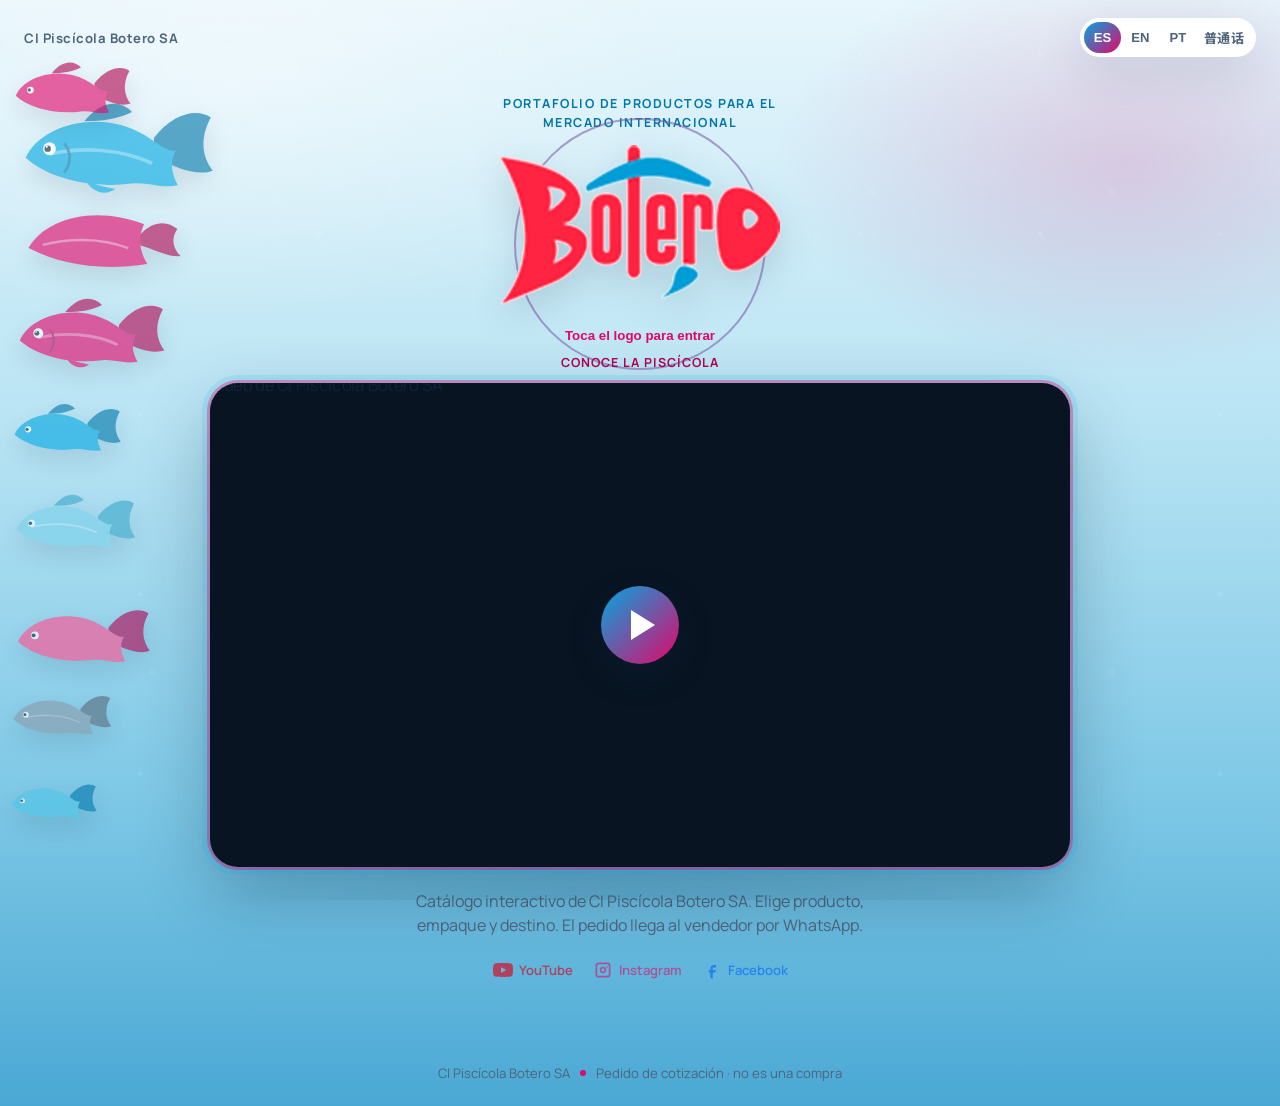
==== index.html @ 2728971e "Remove the shipping guide and yellow label from the fresh red bag photo. Co-authored-by: Cursor <cur" ====
<!DOCTYPE html>
<html lang="es">
  <head>
    <meta charset="UTF-8" />
    <meta name="viewport" content="width=device-width, initial-scale=1" />
    <title>CI Piscícola Botero SA — Catálogo</title>
    <meta name="description" content="Portafolio de productos para el mercado internacional: tilapia entera, filete y piel de tilapia." />
    <meta property="og:title" content="CI Piscícola Botero SA — Catálogo" />
    <meta property="og:description" content="Tilapia entera, filete y piel de tilapia. Arme su pedido y envíelo por WhatsApp." />
    <meta property="og:type" content="website" />
    <meta property="og:url" content="https://juanmamejiaguzman-lgtm.github.io/catalogo-ventas/" />
    <meta property="og:image" content="https://juanmamejiaguzman-lgtm.github.io/catalogo-ventas/assets/logo.png" />
    <meta name="twitter:card" content="summary" />
    <link rel="icon" href="assets/logo.png" type="image/png" />
    <link rel="preconnect" href="https://fonts.googleapis.com" />
    <link rel="preconnect" href="https://fonts.gstatic.com" crossorigin />
    <link
      href="https://fonts.googleapis.com/css2?family=Fraunces:opsz,wght@9..144,500;9..144,700&family=Manrope:wght@400;500;600;700&family=Noto+Sans+SC:wght@400;500;700&display=swap"
      rel="stylesheet"
    />
    <link rel="stylesheet" href="css/styles.css?v=oct27" />
  </head>
  <body>
    <div class="sea" aria-hidden="true">
      <div class="sea-glow"></div>
      <div class="sea-caustics"></div>
      <div class="swimmer swim-1">
        <svg viewBox="0 0 240 140">
          <g class="fish-wobble">
            <path class="fin-dorsal" d="M92 34c18-22 38-24 52-10-16 8-32 10-52 10Z" fill="#0077a8"/>
            <path class="fin-tail" d="M168 52c22-28 48-32 62-22-12 22-10 42 2 58-16 6-40-2-64-16Z" fill="#0077a8"/>
            <path class="fin-pelvic" d="M92 96c8 16 22 20 34 12-10-2-24-4-34-12Z" fill="#00a7e1"/>
            <path d="M28 74c16-36 78-52 124-28 16 8 28 22 40 20-8 14-4 26 2 38-18 4-32-4-50-2-44 6-92-6-116-28Z" fill="#00a7e1"/>
            <path d="M54 70c36-8 78-6 112 10" stroke="#fff" stroke-width="4" opacity=".35" fill="none"/>
            <path d="M70 58c8 10 8 22 0 32" stroke="#0077a8" stroke-width="3" fill="none"/>
            <circle cx="54" cy="64" r="7" fill="#fff"/>
            <circle cx="52" cy="64" r="3.5" fill="#10233a"/>
            <circle cx="51" cy="62" r="1.2" fill="#fff"/>
          </g>
        </svg>
      </div>
      <div class="swimmer swim-2">
        <svg viewBox="0 0 240 140">
          <g class="fish-wobble delay">
            <path class="fin-dorsal" d="M92 34c18-22 38-24 52-10-16 8-32 10-52 10Z" fill="#b10552"/>
            <path class="fin-tail" d="M168 52c22-28 48-32 62-22-12 22-10 42 2 58-16 6-40-2-64-16Z" fill="#b10552"/>
            <path class="fin-pelvic" d="M92 96c8 16 22 20 34 12-10-2-24-4-34-12Z" fill="#e3066a"/>
            <path d="M28 74c16-36 78-52 124-28 16 8 28 22 40 20-8 14-4 26 2 38-18 4-32-4-50-2-44 6-92-6-116-28Z" fill="#e3066a"/>
            <path d="M54 70c36-8 78-6 112 10" stroke="#fff" stroke-width="4" opacity=".35" fill="none"/>
            <path d="M70 58c8 10 8 22 0 32" stroke="#b10552" stroke-width="3" fill="none"/>
            <circle cx="54" cy="64" r="7" fill="#fff"/>
            <circle cx="52" cy="64" r="3.5" fill="#10233a"/>
            <circle cx="51" cy="62" r="1.2" fill="#fff"/>
          </g>
        </svg>
      </div>
      <div class="swimmer swim-3">
        <svg viewBox="0 0 240 140">
          <g class="fish-wobble">
            <path class="fin-dorsal" d="M92 34c18-22 38-24 52-10-16 8-32 10-52 10Z" fill="#3aa8c9"/>
            <path class="fin-tail" d="M168 52c22-28 48-32 62-22-12 22-10 42 2 58-16 6-40-2-64-16Z" fill="#3aa8c9"/>
            <path d="M28 74c16-36 78-52 124-28 16 8 28 22 40 20-8 14-4 26 2 38-18 4-32-4-50-2-44 6-92-6-116-28Z" fill="#7ad0ea"/>
            <path d="M54 70c36-8 78-6 112 10" stroke="#fff" stroke-width="3" opacity=".4" fill="none"/>
            <circle cx="54" cy="64" r="6" fill="#fff"/>
            <circle cx="52" cy="64" r="3" fill="#10233a"/>
          </g>
        </svg>
      </div>
      <div class="swimmer swim-4">
        <svg viewBox="0 0 240 140">
          <g class="fish-wobble delay">
            <path class="fin-tail" d="M168 52c22-28 48-32 62-22-12 22-10 42 2 58-16 6-40-2-64-16Z" fill="#5b6b7a"/>
            <path d="M28 74c16-36 78-52 124-28 16 8 28 22 40 20-8 14-4 26 2 38-18 4-32-4-50-2-44 6-92-6-116-28Z" fill="#8a9aa8"/>
            <path d="M54 70c36-8 78-6 112 10" stroke="#fff" stroke-width="3" opacity=".3" fill="none"/>
            <circle cx="54" cy="64" r="6" fill="#fff"/>
            <circle cx="52" cy="64" r="3" fill="#10233a"/>
          </g>
        </svg>
      </div>
      <div class="swimmer swim-5">
        <svg viewBox="0 0 240 140">
          <g class="fish-wobble">
            <path class="fin-tail" d="M176 70c18-20 36-18 48-8-8 12-6 24 4 34-14 2-32-8-52-14Z" fill="#b10552"/>
            <path d="M36 86c22-38 84-54 146-30-8 16-6 34 4 50-52 8-104 4-150-20Z" fill="#e3066a"/>
            <path d="M54 82c30-8 72-10 108 4" stroke="#fff" stroke-width="3" opacity=".4" fill="none"/>
          </g>
        </svg>
      </div>
      <div class="swimmer swim-6">
        <svg viewBox="0 0 240 140">
          <g class="fish-wobble delay">
            <path class="fin-dorsal" d="M92 34c18-22 38-24 52-10-16 8-32 10-52 10Z" fill="#0077a8"/>
            <path class="fin-tail" d="M168 52c22-28 48-32 62-22-12 22-10 42 2 58-16 6-40-2-64-16Z" fill="#0077a8"/>
            <path d="M28 74c16-36 78-52 124-28 16 8 28 22 40 20-8 14-4 26 2 38-18 4-32-4-50-2-44 6-92-6-116-28Z" fill="#00a7e1"/>
            <circle cx="54" cy="64" r="6" fill="#fff"/>
            <circle cx="52" cy="64" r="3" fill="#10233a"/>
          </g>
        </svg>
      </div>
      <div class="swimmer swim-7">
        <svg viewBox="0 0 240 140">
          <g class="fish-wobble">
            <path class="fin-tail" d="M168 52c22-28 48-32 62-22-12 22-10 42 2 58-16 6-40-2-64-16Z" fill="#b10552"/>
            <path d="M28 74c16-36 78-52 124-28 16 8 28 22 40 20-8 14-4 26 2 38-18 4-32-4-50-2-44 6-92-6-116-28Z" fill="#ff4d8d"/>
            <circle cx="54" cy="64" r="6" fill="#fff"/>
            <circle cx="52" cy="64" r="3" fill="#10233a"/>
          </g>
        </svg>
      </div>
      <div class="swimmer swim-8">
        <svg viewBox="0 0 240 140">
          <g class="fish-wobble delay">
            <path class="fin-tail" d="M168 52c22-28 48-32 62-22-12 22-10 42 2 58-16 6-40-2-64-16Z" fill="#0077a8"/>
            <path d="M28 74c16-36 78-52 124-28 16 8 28 22 40 20-8 14-4 26 2 38-18 4-32-4-50-2-44 6-92-6-116-28Z" fill="#4ec3e6"/>
            <circle cx="54" cy="64" r="6" fill="#fff"/>
            <circle cx="52" cy="64" r="3" fill="#10233a"/>
          </g>
        </svg>
      </div>
      <div class="swimmer swim-9">
        <svg viewBox="0 0 240 140">
          <g class="fish-wobble">
            <path class="fin-dorsal" d="M92 34c18-22 38-24 52-10-16 8-32 10-52 10Z" fill="#b10552"/>
            <path class="fin-tail" d="M168 52c22-28 48-32 62-22-12 22-10 42 2 58-16 6-40-2-64-16Z" fill="#b10552"/>
            <path d="M28 74c16-36 78-52 124-28 16 8 28 22 40 20-8 14-4 26 2 38-18 4-32-4-50-2-44 6-92-6-116-28Z" fill="#e3066a"/>
            <circle cx="54" cy="64" r="6" fill="#fff"/>
            <circle cx="52" cy="64" r="3" fill="#10233a"/>
          </g>
        </svg>
      </div>
      <span class="bubble b1"></span><span class="bubble b2"></span><span class="bubble b3"></span>
      <span class="bubble b4"></span><span class="bubble b5"></span><span class="bubble b6"></span>
      <span class="bubble b7"></span><span class="bubble b8"></span><span class="bubble b9"></span>
      <span class="bubble b10"></span><span class="bubble b11"></span><span class="bubble b12"></span>
      <span class="bubble b13"></span><span class="bubble b14"></span><span class="bubble b15"></span>
      <span class="bubble b16"></span><span class="bubble b17"></span><span class="bubble b18"></span>
      <span class="bubble b19"></span><span class="bubble b20"></span>
    </div>

    <header class="topbar">
      <button class="brand brand--mini" id="homeBtn" type="button" hidden>
        <img src="assets/logo.png" alt="Botero" />
      </button>
      <p class="company" id="companyLabel">CI Piscícola Botero SA</p>
      <div class="controls">
        <div class="lang" role="group" aria-label="Idioma">
          <button type="button" data-lang="es" class="is-active">ES</button>
          <button type="button" data-lang="en">EN</button>
          <button type="button" data-lang="pt">PT</button>
          <button type="button" data-lang="zh" title="Mandarín" lang="zh-CN">普通话</button>
        </div>
      </div>
    </header>

    <main>
      <section class="stage is-active" id="stage-welcome" data-stage="welcome">
        <p class="eyebrow" data-i18n="welcomeEyebrow"></p>
        <h1 class="sr-only">CI Piscícola Botero SA</h1>
        <button class="logo-wrap" id="enterBtn" type="button">
          <span class="ripple"></span>
          <span class="ripple delay"></span>
          <img class="logo" src="assets/logo.png" alt="Botero" />
          <span class="logo-hint" data-i18n="enterHint"></span>
        </button>
        <figure class="video-stage">
          <figcaption class="video-kicker" data-i18n="videoTitle"></figcaption>
          <a
            class="video-frame"
            id="videoFrame"
            href="https://www.youtube.com/watch?v=MnM2skg9Bl4"
            target="_blank"
            rel="noopener noreferrer"
          >
            <img
              src="https://img.youtube.com/vi/MnM2skg9Bl4/hqdefault.jpg"
              alt="Video de CI Piscícola Botero SA"
            />
            <span class="play-btn" aria-hidden="true"></span>
          </a>
        </figure>
        <p class="lede" data-i18n="welcomeLede"></p>
        <nav class="socials" id="socialsWelcome" data-i18n-aria="socialLabel">
          <a class="social" data-network="youtube" href="https://www.youtube.com/watch?v=MnM2skg9Bl4" target="_blank" rel="noopener noreferrer">
            <svg viewBox="0 0 24 24" aria-hidden="true"><path fill="currentColor" d="M23.5 6.2a3 3 0 0 0-2.1-2.1C19.5 3.6 12 3.6 12 3.6s-7.5 0-9.4.5A3 3 0 0 0 .5 6.2 31 31 0 0 0 0 12a31 31 0 0 0 .5 5.8 3 3 0 0 0 2.1 2.1c1.9.5 9.4.5 9.4.5s7.5 0 9.4-.5a3 3 0 0 0 2.1-2.1A31 31 0 0 0 24 12a31 31 0 0 0-.5-5.8zM9.6 15.6V8.4L16 12l-6.4 3.6z"/></svg>
            <span>YouTube</span>
          </a>
          <a class="social" data-network="instagram" href="https://www.instagram.com/piscicolabotero/" target="_blank" rel="noopener noreferrer">
            <svg viewBox="0 0 24 24" aria-hidden="true"><path fill="currentColor" d="M7 3h10a4 4 0 0 1 4 4v10a4 4 0 0 1-4 4H7a4 4 0 0 1-4-4V7a4 4 0 0 1 4-4zm10 2H7a2 2 0 0 0-2 2v10a2 2 0 0 0 2 2h10a2 2 0 0 0 2-2V7a2 2 0 0 0-2-2zm-5 3.2A3.8 3.8 0 1 1 8.2 12 3.8 3.8 0 0 1 12 8.2zm0 1.8A2 2 0 1 0 14 12a2 2 0 0 0-2-2zm4.7-2.6a.9.9 0 1 1-.9.9.9.9 0 0 1 .9-.9z"/></svg>
            <span>Instagram</span>
          </a>
          <a class="social" data-network="facebook" href="https://www.facebook.com/piscicolabotero/" target="_blank" rel="noopener noreferrer">
            <svg viewBox="0 0 24 24" aria-hidden="true"><path fill="currentColor" d="M14 9h3V6h-3c-2.2 0-4 1.8-4 4v2H8v3h2v7h3v-7h3l1-3h-4V10c0-.6.4-1 1-1z"/></svg>
            <span>Facebook</span>
          </a>
        </nav>
      </section>

      <section class="stage" id="stage-products" data-stage="products">
        <h2 data-i18n="productsTitle"></h2>
        <p class="lede" data-i18n="productsLede"></p>
        <nav class="socials socials--compact" id="socialsProducts" data-i18n-aria="socialLabel">
          <a class="social" data-network="youtube" href="https://www.youtube.com/watch?v=MnM2skg9Bl4" target="_blank" rel="noopener noreferrer">
            <svg viewBox="0 0 24 24" aria-hidden="true"><path fill="currentColor" d="M23.5 6.2a3 3 0 0 0-2.1-2.1C19.5 3.6 12 3.6 12 3.6s-7.5 0-9.4.5A3 3 0 0 0 .5 6.2 31 31 0 0 0 0 12a31 31 0 0 0 .5 5.8 3 3 0 0 0 2.1 2.1c1.9.5 9.4.5 9.4.5s7.5 0 9.4-.5a3 3 0 0 0 2.1-2.1A31 31 0 0 0 24 12a31 31 0 0 0-.5-5.8zM9.6 15.6V8.4L16 12l-6.4 3.6z"/></svg>
            <span>YouTube</span>
          </a>
          <a class="social" data-network="instagram" href="https://www.instagram.com/piscicolabotero/" target="_blank" rel="noopener noreferrer">
            <svg viewBox="0 0 24 24" aria-hidden="true"><path fill="currentColor" d="M7 3h10a4 4 0 0 1 4 4v10a4 4 0 0 1-4 4H7a4 4 0 0 1-4-4V7a4 4 0 0 1 4-4zm10 2H7a2 2 0 0 0-2 2v10a2 2 0 0 0 2 2h10a2 2 0 0 0 2-2V7a2 2 0 0 0-2-2zm-5 3.2A3.8 3.8 0 1 1 8.2 12 3.8 3.8 0 0 1 12 8.2zm0 1.8A2 2 0 1 0 14 12a2 2 0 0 0-2-2zm4.7-2.6a.9.9 0 1 1-.9.9.9.9 0 0 1 .9-.9z"/></svg>
            <span>Instagram</span>
          </a>
          <a class="social" data-network="facebook" href="https://www.facebook.com/piscicolabotero/" target="_blank" rel="noopener noreferrer">
            <svg viewBox="0 0 24 24" aria-hidden="true"><path fill="currentColor" d="M14 9h3V6h-3c-2.2 0-4 1.8-4 4v2H8v3h2v7h3v-7h3l1-3h-4V10c0-.6.4-1 1-1z"/></svg>
            <span>Facebook</span>
          </a>
        </nav>
        <div class="cards" id="productCards"></div>
      </section>

      <section class="stage" id="stage-color" data-stage="color">
        <button class="back" id="backToProductsFromColor" type="button" data-i18n="back"></button>
        <h2 data-i18n="colorTitle"></h2>
        <p class="lede" id="colorContext"></p>
        <p class="lede" data-i18n="colorLede"></p>
        <div class="cards cards-2" id="colorCards"></div>
      </section>

      <section class="stage" id="stage-fillet" data-stage="fillet">
        <button class="back" id="backToProductsFromFillet" type="button" data-i18n="back"></button>
        <h2 data-i18n="filletTitle"></h2>
        <p class="lede" id="filletContext"></p>
        <p class="lede" data-i18n="filletLede"></p>
        <div class="cards cards-2" id="filletCards"></div>
      </section>

      <section class="stage" id="stage-config" data-stage="config">
        <button class="back" id="backToProducts" type="button" data-i18n="back"></button>
        <div class="config-hero">
          <div class="preview-stack">
            <figure class="photo-frame" id="productFrame">
              <figcaption data-i18n="productPreview"></figcaption>
              <div class="frame-body" id="configArt"></div>
            </figure>
          </div>
          <div>
            <h2 id="configTitle"></h2>
            <p class="sci" id="configSci"></p>
            <p class="lede" id="configLede"></p>
            <p class="note" id="shipHint" hidden></p>
          </div>
        </div>
        <div class="config-body" id="configBody">
        <form class="config" id="orderForm">
          <fieldset id="processField" hidden>
            <legend data-i18n="process"></legend>
            <div class="chips" id="processChips"></div>
          </fieldset>
          <fieldset id="sizeField" hidden>
            <legend data-i18n="size"></legend>
            <div class="lang" id="filletUnitSwitch" hidden>
              <button type="button" data-fillet-unit="oz" class="is-active">oz</button>
              <button type="button" data-fillet-unit="g">g</button>
            </div>
            <div class="chips" id="sizeChips"></div>
          </fieldset>
          <fieldset id="freezeField" hidden>
            <legend data-i18n="freeze"></legend>
            <div class="chips" id="freezeChips"></div>
          </fieldset>
          <fieldset id="packPrimaryField" hidden>
            <legend data-i18n="packPrimaryTitle"></legend>
            <div class="chips" id="packPrimaryChips"></div>
          </fieldset>
          <fieldset id="packSecondaryField" hidden>
            <legend data-i18n="packSecondaryTitle"></legend>
            <div class="chips" id="packSecondaryChips"></div>
          </fieldset>
          <fieldset id="packExtraField" hidden>
            <legend data-i18n="packExtraTitle"></legend>
            <div class="chips" id="packExtraChips"></div>
          </fieldset>
          <fieldset id="packFixedField" hidden>
            <legend data-i18n="packaging"></legend>
            <div class="chips" id="packFixedChips"></div>
          </fieldset>
          <fieldset id="termoSizeField" hidden>
            <legend data-i18n="termoSize"></legend>
            <div class="chips" id="termoSizeChips"></div>
          </fieldset>
          <fieldset class="grid-2">
            <label>
              <span data-i18n="quantity"></span>
              <input type="number" id="qty" min="1" step="0.01" value="100" required />
            </label>
            <label>
              <span data-i18n="unit"></span>
              <select id="unit"></select>
            </label>
          </fieldset>
          <fieldset class="grid-2">
            <label>
              <span data-i18n="clientName"></span>
              <input type="text" id="clientName" autocomplete="name" required />
            </label>
            <label>
              <span data-i18n="clientCompany"></span>
              <input type="text" id="clientCompany" autocomplete="organization" required />
            </label>
          </fieldset>
          <fieldset class="grid-2">
            <label>
              <span data-i18n="city"></span>
              <input type="text" id="city" autocomplete="address-level2" required />
            </label>
            <label>
              <span data-i18n="country"></span>
              <input type="text" id="country" autocomplete="country-name" required />
            </label>
          </fieldset>
          <div class="dest-suggest" id="destSuggest"></div>
          <fieldset>
            <label>
              <span data-i18n="clientEmail"></span>
              <input type="email" id="clientEmail" autocomplete="email" required />
            </label>
          </fieldset>
          <fieldset>
            <legend data-i18n="incoterm"></legend>
            <div class="chips" id="incotermChips"></div>
          </fieldset>
          <button class="cta" type="submit" data-i18n="reviewOrder"></button>
        </form>
            <figure class="photo-frame pack-frame--sticky" id="packFrame">
              <figcaption data-i18n="packPreview"></figcaption>
              <div class="frame-body" id="packArt"></div>
            </figure>
        </div>
      </section>

      <section class="stage" id="stage-summary" data-stage="summary">
        <button class="back" id="backToConfig" type="button" data-i18n="back"></button>
        <h2 data-i18n="summaryTitle"></h2>
        <p class="lede" data-i18n="summaryLede"></p>
        <article class="ticket" id="ticket"></article>
        <a class="cta cta--wa" id="waBtn" href="#" target="_blank" rel="noopener">
          <span data-i18n="sendWhatsapp"></span>
        </a>
        <p class="fineprint" data-i18n="disclaimer"></p>
      </section>
    </main>

    <footer>
      <span>CI Piscícola Botero SA</span>
      <span class="dot"></span>
      <span data-i18n="footerNote"></span>
    </footer>

    <script src="js/app.js?v=oct27"></script>
  </body>
</html>
---- css/styles.css ----
:root {
  --magenta: #e3066a;
  --magenta-deep: #b10552;
  --cyan: #00a7e1;
  --cyan-deep: #0077a8;
  --ink: #10233a;
  --muted: #4d647a;
  --paper: #f3f8fb;
  --card: #ffffff;
  --shadow: 0 18px 50px rgba(16, 35, 58, 0.12);
  --radius: 28px;
}

* {
  box-sizing: border-box;
}

html,
body {
  margin: 0;
  min-height: 100%;
}

body {
  font-family: Manrope, "Noto Sans SC", system-ui, sans-serif;
  color: var(--ink);
  background:
    linear-gradient(180deg, #e7f6fc 0%, #b9e4f4 38%, #7ec8e6 72%, #4aa8d4 100%);
  overflow-x: hidden;
}

.sea {
  position: fixed;
  inset: 0;
  pointer-events: none;
  z-index: 0;
  overflow: hidden;
}

.sea-glow {
  position: absolute;
  inset: 0;
  background:
    radial-gradient(800px 420px at 18% 8%, rgba(255, 255, 255, 0.45), transparent 60%),
    radial-gradient(640px 380px at 88% 18%, rgba(227, 6, 106, 0.16), transparent 55%),
    radial-gradient(900px 500px at 50% 110%, rgba(0, 80, 120, 0.18), transparent 50%);
}

.sea-caustics {
  position: absolute;
  inset: -20%;
  background:
    radial-gradient(circle at 20% 30%, rgba(255, 255, 255, 0.18) 0 2px, transparent 3px),
    radial-gradient(circle at 70% 55%, rgba(255, 255, 255, 0.12) 0 3px, transparent 4px);
  background-size: 180px 180px, 240px 240px;
  animation: caustic 18s linear infinite;
  opacity: 0.55;
}

.swimmer {
  position: absolute;
  width: min(220px, 28vw);
  height: auto;
  opacity: 0.62;
  filter: drop-shadow(0 10px 12px rgba(16, 35, 58, 0.18));
  will-change: transform;
}

.swimmer svg {
  width: 100%;
  height: auto;
  display: block;
  overflow: visible;
}

.fish-wobble {
  transform-box: fill-box;
  transform-origin: 45% 55%;
  animation: wobble 0.85s ease-in-out infinite;
}

.fish-wobble.delay {
  animation-delay: -0.42s;
}

.fin-tail {
  transform-box: fill-box;
  transform-origin: 12% 50%;
  animation: flap 0.28s ease-in-out infinite;
}

.fin-dorsal,
.fin-pelvic {
  transform-box: fill-box;
  transform-origin: 50% 90%;
  animation: fin 0.5s ease-in-out infinite;
}

.fin-pelvic {
  transform-origin: 50% 10%;
  animation-duration: 0.42s;
}

.swim-1 {
  top: 10%;
  animation: swim-right 24s linear infinite;
}

.swim-2 {
  top: 32%;
  width: min(170px, 24vw);
  animation: swim-left 29s linear infinite;
}

.swim-3 {
  top: 54%;
  width: min(140px, 20vw);
  animation: swim-right 19s linear infinite;
  animation-delay: -6s;
}

.swim-4 {
  top: 76%;
  width: min(115px, 16vw);
  animation: swim-left 36s linear infinite;
  animation-delay: -10s;
}

.swim-5 {
  top: 20%;
  width: min(190px, 26vw);
  animation: swim-right 41s linear infinite;
  animation-delay: -18s;
}

.swim-6 {
  top: 44%;
  width: min(125px, 18vw);
  animation: swim-left 21s linear infinite;
  animation-delay: -4s;
}

.swim-7 {
  top: 66%;
  width: min(155px, 22vw);
  animation: swim-right 31s linear infinite;
  animation-delay: -14s;
}

.swim-8 {
  top: 86%;
  width: min(100px, 14vw);
  animation: swim-left 26s linear infinite;
  animation-delay: -9s;
}

.swim-9 {
  top: 6%;
  width: min(135px, 19vw);
  animation: swim-left 38s linear infinite;
  animation-delay: -22s;
}

.bubble {
  position: absolute;
  bottom: -40px;
  border-radius: 50%;
  border: 2px solid rgba(255, 255, 255, 0.55);
  background: radial-gradient(circle at 30% 30%, rgba(255, 255, 255, 0.55), rgba(255, 255, 255, 0.12));
  animation: bubble-rise linear infinite;
  box-shadow: inset -2px -3px 6px rgba(255, 255, 255, 0.35);
}

.b1 { left: 6%; width: 10px; height: 10px; animation-duration: 11s; }
.b2 { left: 14%; width: 16px; height: 16px; animation-duration: 15s; animation-delay: -3s; }
.b3 { left: 22%; width: 8px; height: 8px; animation-duration: 9s; animation-delay: -6s; }
.b4 { left: 31%; width: 14px; height: 14px; animation-duration: 13s; animation-delay: -2s; }
.b5 { left: 39%; width: 11px; height: 11px; animation-duration: 17s; animation-delay: -8s; }
.b6 { left: 47%; width: 18px; height: 18px; animation-duration: 12s; animation-delay: -4s; }
.b7 { left: 55%; width: 9px; height: 9px; animation-duration: 10s; animation-delay: -1s; }
.b8 { left: 63%; width: 13px; height: 13px; animation-duration: 16s; animation-delay: -7s; }
.b9 { left: 71%; width: 7px; height: 7px; animation-duration: 8s; animation-delay: -5s; }
.b10 { left: 79%; width: 20px; height: 20px; animation-duration: 19s; animation-delay: -9s; }
.b11 { left: 87%; width: 12px; height: 12px; animation-duration: 14s; animation-delay: -11s; }
.b12 { left: 94%; width: 8px; height: 8px; animation-duration: 10s; animation-delay: -2.5s; }
.b13 { left: 10%; width: 6px; height: 6px; animation-duration: 7s; animation-delay: -4.5s; }
.b14 { left: 26%; width: 15px; height: 15px; animation-duration: 18s; animation-delay: -13s; }
.b15 { left: 43%; width: 9px; height: 9px; animation-duration: 11s; animation-delay: -6.5s; }
.b16 { left: 58%; width: 17px; height: 17px; animation-duration: 20s; animation-delay: -1.8s; }
.b17 { left: 68%; width: 6px; height: 6px; animation-duration: 8s; animation-delay: -9.2s; }
.b18 { left: 76%; width: 11px; height: 11px; animation-duration: 13s; animation-delay: -15s; }
.b19 { left: 84%; width: 22px; height: 22px; animation-duration: 21s; animation-delay: -3.4s; }
.b20 { left: 51%; width: 7px; height: 7px; animation-duration: 9s; animation-delay: -12s; }

@keyframes swim-right {
  0% { transform: translateX(-32vw) translateY(0) scaleX(1); }
  18% { transform: translateX(6vw) translateY(-26px) scaleX(1); }
  36% { transform: translateX(32vw) translateY(14px) scaleX(1); }
  50% { transform: translateX(58vw) translateY(-10px) scaleX(1); }
  50.01% { transform: translateX(58vw) translateY(-10px) scaleX(-1); }
  68% { transform: translateX(30vw) translateY(22px) scaleX(-1); }
  84% { transform: translateX(2vw) translateY(-16px) scaleX(-1); }
  100% { transform: translateX(-32vw) translateY(8px) scaleX(-1); }
}

@keyframes swim-left {
  0% { transform: translateX(112vw) translateY(0) scaleX(-1); }
  18% { transform: translateX(78vw) translateY(20px) scaleX(-1); }
  36% { transform: translateX(48vw) translateY(-24px) scaleX(-1); }
  50% { transform: translateX(18vw) translateY(12px) scaleX(-1); }
  50.01% { transform: translateX(18vw) translateY(12px) scaleX(1); }
  68% { transform: translateX(46vw) translateY(-18px) scaleX(1); }
  84% { transform: translateX(82vw) translateY(16px) scaleX(1); }
  100% { transform: translateX(112vw) translateY(-8px) scaleX(1); }
}

@keyframes wobble {
  0%, 100% { transform: rotate(-7deg) translateY(0); }
  50% { transform: rotate(7deg) translateY(5px); }
}

@keyframes flap {
  0%, 100% { transform: rotate(-16deg); }
  50% { transform: rotate(18deg); }
}

@keyframes fin {
  0%, 100% { transform: rotate(-8deg); }
  50% { transform: rotate(10deg); }
}

@keyframes bubble-rise {
  0% { transform: translateY(0) translateX(0) scale(1); opacity: 0; }
  10% { opacity: 0.75; }
  50% { transform: translateY(-55vh) translateX(12px) scale(1.2); }
  100% { transform: translateY(-110vh) translateX(-8px) scale(1.4); opacity: 0; }
}

@keyframes caustic {
  0% { transform: translate3d(0, 0, 0); }
  100% { transform: translate3d(-80px, 40px, 0); }
}

@media (prefers-reduced-motion: reduce) {
  .swimmer,
  .bubble,
  .sea-caustics,
  .fish-wobble,
  .fin-tail,
  .fin-dorsal,
  .fin-pelvic {
    animation: none;
  }

  .swimmer {
    display: none;
  }
}

.sr-only {
  position: absolute;
  width: 1px;
  height: 1px;
  padding: 0;
  margin: -1px;
  overflow: hidden;
  clip: rect(0, 0, 0, 0);
  border: 0;
}

.topbar {
  position: relative;
  z-index: 2;
  display: flex;
  align-items: center;
  justify-content: space-between;
  gap: 12px;
  padding: 18px 24px;
}

.company {
  margin: 0;
  font-weight: 700;
  letter-spacing: 0.04em;
  font-size: 0.82rem;
  color: var(--muted);
}

.controls {
  display: flex;
  flex-wrap: wrap;
  justify-content: flex-end;
  gap: 8px;
}

.brand {
  border: 0;
  background: transparent;
  padding: 0;
  cursor: pointer;
}

.brand--mini img {
  height: 48px;
  width: auto;
  animation: bob 3.2s ease-in-out infinite;
}

.logo {
  width: min(280px, 70vw);
  height: auto;
  position: relative;
  z-index: 2;
  background: transparent;
  filter: drop-shadow(0 12px 18px rgba(16, 35, 58, 0.16));
  animation: bob 3.6s ease-in-out infinite;
  transition: transform 0.35s ease;
}

.lang {
  display: flex;
  flex-wrap: wrap;
  justify-content: flex-end;
  background: #fff;
  border-radius: 999px;
  padding: 4px;
  box-shadow: var(--shadow);
}

.lang button {
  border: 0;
  background: transparent;
  padding: 6px 10px;
  border-radius: 999px;
  font-weight: 700;
  font-size: 0.82rem;
  color: var(--muted);
  cursor: pointer;
}

.lang button[data-lang="zh"] {
  font-family: "Noto Sans SC", "Manrope", sans-serif;
  padding: 6px 8px;
  letter-spacing: 0.02em;
}

.lang button.is-active {
  background: linear-gradient(135deg, var(--cyan), var(--magenta));
  color: #fff;
}

main {
  position: relative;
  z-index: 1;
  max-width: 1080px;
  margin: 0 auto;
  padding: 8px 20px 80px;
  min-height: calc(100vh - 140px);
}

.stage {
  display: none;
  animation: rise 0.55s ease;
}

.stage.is-active {
  display: block;
}

h2 {
  font-family: Fraunces, Georgia, serif;
  font-size: clamp(1.8rem, 4vw, 3rem);
  margin: 8px 0 8px;
  letter-spacing: -0.03em;
}

html.is-zh h2,
html.is-zh h3 {
  font-family: "Noto Sans SC", sans-serif;
  letter-spacing: 0;
}

.eyebrow {
  text-transform: uppercase;
  letter-spacing: 0.12em;
  font-size: 0.78rem;
  font-weight: 700;
  color: var(--cyan-deep);
  text-align: center;
  max-width: 36ch;
  line-height: 1.45;
}

.lede {
  color: var(--muted);
  max-width: 46ch;
  line-height: 1.55;
}

.note {
  margin: 22px 0 0;
  padding: 12px 14px;
  max-width: 62ch;
  color: var(--ink);
  background: rgba(0, 167, 225, 0.1);
  border-left: 3px solid var(--cyan);
  border-radius: 12px;
  font-size: 0.92rem;
  line-height: 1.5;
}

.config-hero .note {
  margin-top: 12px;
}

#stage-welcome .lede,
#stage-welcome .eyebrow {
  margin-left: auto;
  margin-right: auto;
  text-align: center;
}

.logo-wrap {
  position: relative;
  display: grid;
  place-items: center;
  width: min(360px, 86vw);
  margin: 12px auto 10px;
  border: 0;
  background: transparent;
  cursor: pointer;
}

.logo-wrap:hover .logo,
.logo-wrap:focus-visible .logo {
  transform: scale(1.06) rotate(-2deg);
}

.logo-wrap.is-splash .logo {
  animation: splash 0.7s ease forwards;
}

.ripple,
.ripple.delay {
  position: absolute;
  width: 70%;
  aspect-ratio: 1;
  border-radius: 50%;
  border: 2px solid rgba(0, 167, 225, 0.35);
  animation: pulse 2.8s ease-out infinite;
}

.ripple.delay {
  animation-delay: 1.1s;
  border-color: rgba(227, 6, 106, 0.28);
}

.logo-hint {
  margin-top: 18px;
  font-weight: 700;
  color: var(--magenta);
}

.video-stage {
  width: min(860px, 100%);
  margin: 8px auto 22px;
}

.video-kicker {
  margin: 0 0 12px;
  text-align: center;
  font-weight: 700;
  letter-spacing: 0.08em;
  text-transform: uppercase;
  font-size: 0.78rem;
  color: var(--magenta-deep);
}

.video-stage,
.socials {
  position: relative;
  z-index: 3;
}

.video-frame {
  position: relative;
  display: block;
  aspect-ratio: 16 / 9;
  border-radius: 28px;
  overflow: hidden;
  background: #081422;
  cursor: pointer;
  text-decoration: none;
  color: inherit;
  box-shadow:
    0 0 0 3px rgba(227, 6, 106, 0.35),
    0 0 0 8px rgba(0, 167, 225, 0.12),
    0 28px 70px rgba(16, 35, 58, 0.28);
}

.video-frame img {
  width: 100%;
  height: 100%;
  object-fit: cover;
  display: block;
  transform: scale(1.04);
}

.play-btn {
  position: absolute;
  inset: 50% auto auto 50%;
  width: 78px;
  height: 78px;
  margin: -39px 0 0 -39px;
  border-radius: 50%;
  background: linear-gradient(135deg, var(--cyan), var(--magenta));
  box-shadow: 0 12px 30px rgba(16, 35, 58, 0.35);
}

.play-btn::after {
  content: "";
  position: absolute;
  left: 30px;
  top: 24px;
  border-style: solid;
  border-width: 15px 0 15px 24px;
  border-color: transparent transparent transparent #fff;
}

.video-frame:hover .play-btn {
  transform: scale(1.06);
}

.video-frame iframe {
  position: absolute;
  inset: 0;
  width: 100%;
  height: 100%;
  border: 0;
}

.socials {
  display: flex;
  justify-content: center;
  flex-wrap: wrap;
  gap: 8px 16px;
  margin: 18px auto 0;
}

.socials--compact {
  justify-content: flex-start;
  margin: 10px 0 6px;
}

.social {
  display: inline-flex;
  align-items: center;
  gap: 6px;
  color: var(--muted);
  text-decoration: none;
  font-size: 0.82rem;
  font-weight: 600;
  opacity: 0.78;
  padding: 4px 2px;
  pointer-events: auto;
  cursor: pointer;
}

.social svg {
  width: 20px;
  height: 20px;
  flex-shrink: 0;
}

.social[data-network="youtube"] {
  color: #c81e3a;
}

.social[data-network="instagram"] {
  color: #c13584;
}

.social[data-network="facebook"] {
  color: #1877f2;
}

.social:hover,
.social:focus-visible {
  opacity: 1;
  color: var(--ink);
}

.social[data-network="youtube"]:hover {
  color: #e11d48;
}

.social[data-network="instagram"]:hover {
  color: #c13584;
}

.social[data-network="facebook"]:hover {
  color: #1877f2;
}

.cards {
  display: grid;
  grid-template-columns: repeat(2, minmax(0, 1fr));
  gap: 18px;
  margin-top: 28px;
}

.family {
  background: var(--card);
  border-radius: var(--radius);
  padding: 20px 18px 18px;
  border: 1px solid rgba(16, 35, 58, 0.06);
  box-shadow: var(--shadow);
}

.family h3 {
  font-family: Fraunces, Georgia, serif;
  margin: 0 0 4px;
  font-size: 1.4rem;
}

.sci {
  margin: 0 0 12px;
  font-weight: 500;
  font-style: italic;
  font-size: 0.82rem;
  color: var(--muted);
}

.choice .sci {
  display: block;
  margin: 4px 0 0;
  font-weight: 500;
}

.cards-2 {
  grid-template-columns: 1fr 1fr;
}

.choices {
  display: grid;
  gap: 10px;
}

.choice {
  border: 1px solid rgba(16, 35, 58, 0.1);
  background: #f7fbfe;
  border-radius: 20px;
  padding: 12px 14px 16px;
  cursor: pointer;
  text-align: left;
  font: inherit;
  font-weight: 700;
  color: var(--ink);
  transition: transform 0.22s ease, box-shadow 0.22s ease, border-color 0.22s ease;
}

.choice .media {
  display: grid;
  place-items: center;
}

.choice svg,
.choice .photo {
  width: 100%;
  height: 148px;
  object-fit: contain;
  object-position: center;
}

.family--solo {
  grid-column: 1 / -1;
  max-width: 420px;
  width: 100%;
  justify-self: center;
  text-align: center;
}

.family--solo .choices {
  display: flex;
  justify-content: center;
}

.family--solo .choice {
  width: 100%;
}

.choice:hover,
.choice:focus-visible {
  transform: translateY(-6px);
  border-color: var(--cyan);
  box-shadow: 0 18px 36px rgba(0, 119, 168, 0.16);
}

.config-hero {
  display: grid;
  grid-template-columns: minmax(240px, 300px) 1fr;
  gap: 18px;
  align-items: start;
  margin-bottom: 8px;
}

.preview-stack {
  display: grid;
  gap: 12px;
}

.photo-frame {
  margin: 0;
  background: #fff;
  border-radius: 24px;
  box-shadow: var(--shadow);
  overflow: hidden;
}

.photo-frame figcaption {
  margin: 0;
  padding: 10px 14px 0;
  font-size: 0.72rem;
  font-weight: 700;
  letter-spacing: 0.06em;
  text-transform: uppercase;
  color: var(--muted);
}

.frame-body {
  min-height: 168px;
  display: grid;
  place-items: center;
  padding: 6px 12px 14px;
}

.frame-body svg,
.frame-body .photo {
  width: 100%;
  height: 150px;
  object-fit: contain;
  object-position: center;
}

.config-body {
  display: grid;
  grid-template-columns: 1fr;
  gap: 18px;
  align-items: start;
}

.config-body--pack {
  grid-template-columns: minmax(0, 1fr) minmax(220px, 280px);
}

.pack-frame--sticky {
  position: sticky;
  top: 16px;
  align-self: start;
}

#packFrame .frame-body {
  min-height: 0;
  padding: 8px 10px 12px;
}

#packFrame .frame-body .media {
  width: 100%;
}

#packFrame .frame-body .photo {
  width: 100%;
  height: auto;
  max-height: min(68vh, 560px);
  aspect-ratio: 3 / 4;
  object-fit: contain;
  object-position: center;
}

.photo-frame--tall .frame-body {
  min-height: 0;
  padding: 4px 8px 12px;
}

.photo-frame--tall .frame-body .media {
  width: 100%;
}

.photo-frame--tall .frame-body .photo {
  height: auto;
  max-height: min(72vh, 560px);
  width: 100%;
  object-fit: contain;
}

.config-hero:has(.photo-frame--tall) {
  grid-template-columns: minmax(280px, 380px) 1fr;
}

.media {
  width: 100%;
}

.chip.is-preview:not(.is-on) {
  border-color: var(--cyan);
  box-shadow: 0 0 0 3px rgba(0, 167, 225, 0.18);
}

.card h3 {
  font-family: Fraunces, Georgia, serif;
  margin: 8px 0 6px;
  font-size: 1.45rem;
}

.card p {
  margin: 0;
  color: var(--muted);
  font-size: 0.95rem;
}

.config {
  display: grid;
  gap: 18px;
  margin-top: 22px;
}

fieldset {
  border: 0;
  margin: 0;
  padding: 0;
}

legend,
label span {
  display: block;
  font-weight: 700;
  margin-bottom: 10px;
}

#filletUnitSwitch {
  margin: -4px 0 12px;
  display: inline-flex;
  box-shadow: none;
  border: 1px solid rgba(16, 35, 58, 0.1);
}

#filletUnitSwitch[hidden] {
  display: none;
}

.chips {
  display: flex;
  flex-wrap: wrap;
  gap: 10px;
}

.chip {
  border: 1px solid rgba(16, 35, 58, 0.12);
  background: #fff;
  border-radius: 999px;
  padding: 10px 16px;
  font-weight: 600;
  cursor: pointer;
  transition: 0.2s ease;
}

.chip.is-on {
  background: var(--ink);
  color: #fff;
  border-color: var(--ink);
}

.grid-2 {
  display: grid;
  grid-template-columns: 1fr 1fr;
  gap: 14px;
}

input,
select {
  width: 100%;
  border: 1px solid rgba(16, 35, 58, 0.14);
  border-radius: 16px;
  padding: 12px 14px;
  font: inherit;
  background: #fff;
}

.dest-suggest {
  display: flex;
  flex-wrap: wrap;
  gap: 8px;
}

.dest-suggest button {
  border: 0;
  background: rgba(0, 167, 225, 0.12);
  color: var(--cyan-deep);
  border-radius: 999px;
  padding: 8px 12px;
  cursor: pointer;
  font-weight: 600;
}

.cta {
  display: inline-flex;
  justify-content: center;
  align-items: center;
  border: 0;
  text-decoration: none;
  background: linear-gradient(135deg, var(--cyan), var(--magenta));
  color: #fff;
  font-weight: 700;
  padding: 14px 22px;
  border-radius: 999px;
  cursor: pointer;
  box-shadow: 0 14px 30px rgba(227, 6, 106, 0.25);
  width: fit-content;
}

.cta--wa {
  margin-top: 18px;
  background: #128c7e;
  box-shadow: 0 14px 30px rgba(18, 140, 126, 0.28);
}

.back {
  border: 0;
  background: transparent;
  color: var(--cyan-deep);
  font-weight: 700;
  cursor: pointer;
  padding: 0;
  margin-bottom: 8px;
}

.ticket {
  background: #fff;
  border-radius: var(--radius);
  padding: 22px;
  box-shadow: var(--shadow);
  max-width: 560px;
}

.ticket dl {
  display: grid;
  grid-template-columns: 140px 1fr;
  gap: 8px 12px;
  margin: 0;
}

.ticket dt {
  color: var(--muted);
  font-weight: 600;
}

.ticket dd {
  margin: 0;
  font-weight: 700;
}

.fineprint {
  color: var(--muted);
  font-size: 0.88rem;
  max-width: 52ch;
}

footer {
  position: relative;
  z-index: 1;
  display: flex;
  gap: 10px;
  justify-content: center;
  align-items: center;
  color: var(--muted);
  font-size: 0.82rem;
  padding: 0 20px 24px;
}

.dot {
  width: 6px;
  height: 6px;
  border-radius: 50%;
  background: var(--magenta);
}

@keyframes bob {
  0%,
  100% {
    transform: translateY(0);
  }
  50% {
    transform: translateY(-10px);
  }
}

@keyframes pulse {
  0% {
    transform: scale(0.7);
    opacity: 0.7;
  }
  100% {
    transform: scale(1.35);
    opacity: 0;
  }
}

@keyframes splash {
  40% {
    transform: scale(1.18) rotate(-4deg);
  }
  100% {
    transform: scale(1);
  }
}

@keyframes rise {
  from {
    opacity: 0;
    transform: translateY(16px);
  }
  to {
    opacity: 1;
    transform: none;
  }
}

@media (max-width: 840px) {
  .cards,
  .cards-2,
  .grid-2,
  .config-hero,
  .config-body,
  .config-body--pack,
  .ticket dl {
    grid-template-columns: 1fr;
  }

  #packFrame {
    order: -1;
    z-index: 4;
    top: 8px;
  }

  #packFrame .frame-body .photo {
    max-height: 42vh;
  }

  .topbar .company {
    display: none;
  }
}
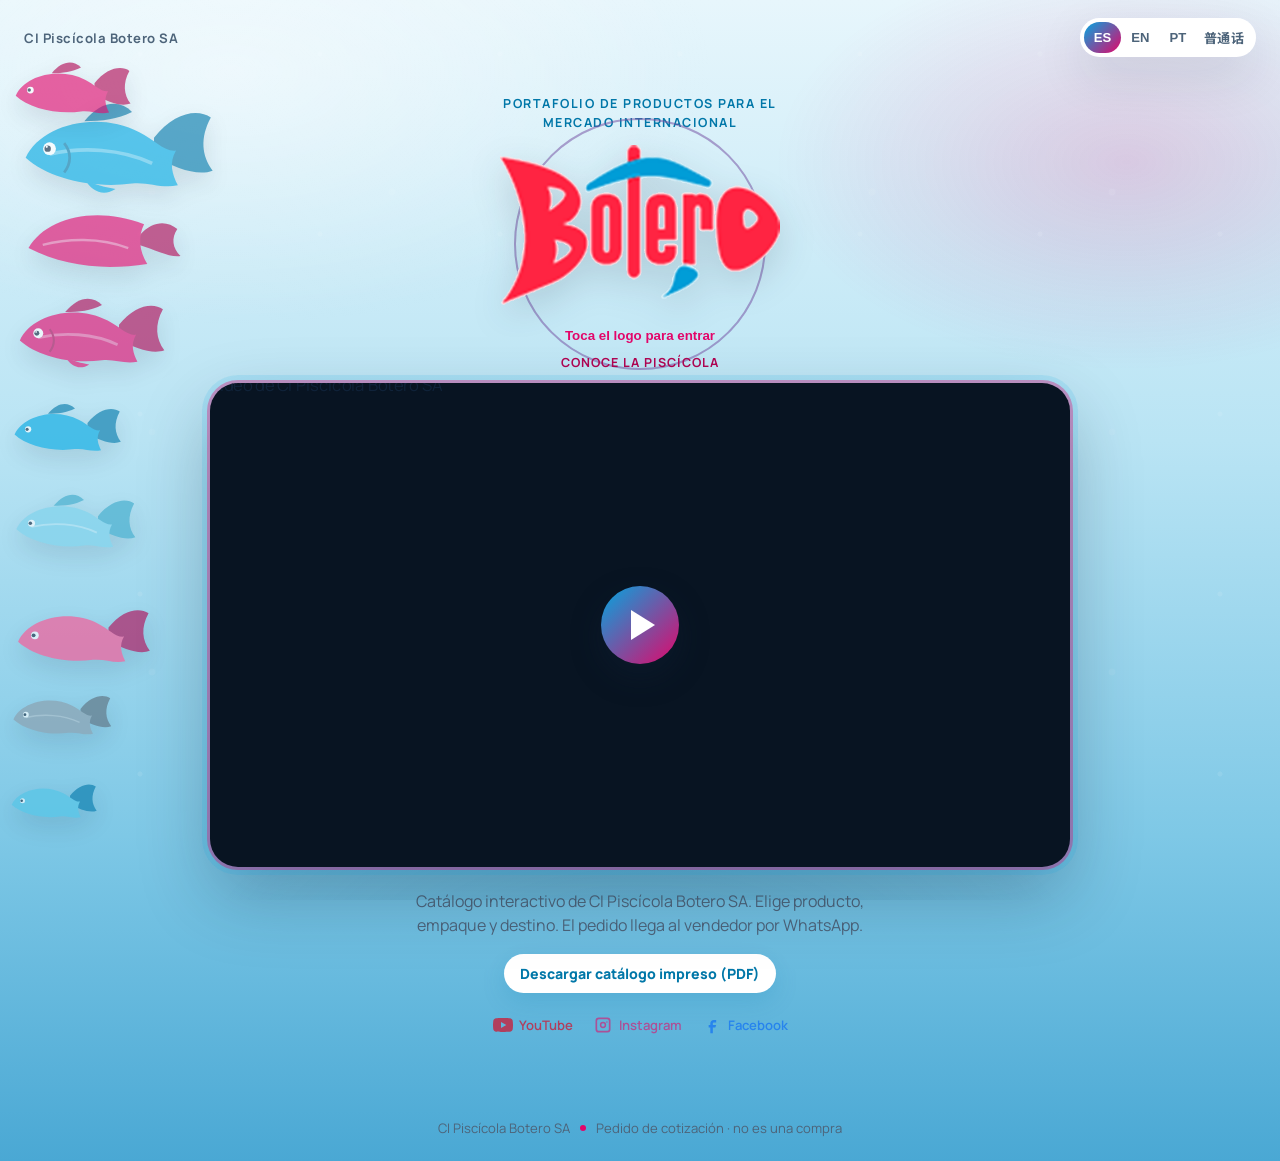
==== commit 685fb685: "Add a Spanish print catalog PDF with the latest product photos. Co-authored-by: Cursor <cursoragent@" ====
--- a/index.html
+++ b/index.html
@@ -18,7 +18,7 @@
       href="https://fonts.googleapis.com/css2?family=Fraunces:opsz,wght@9..144,500;9..144,700&family=Manrope:wght@400;500;600;700&family=Noto+Sans+SC:wght@400;500;700&display=swap"
       rel="stylesheet"
     />
-    <link rel="stylesheet" href="css/styles.css?v=oct27" />
+    <link rel="stylesheet" href="css/styles.css?v=nov3" />
   </head>
   <body>
     <div class="sea" aria-hidden="true">
@@ -179,6 +179,7 @@
           </a>
         </figure>
         <p class="lede" data-i18n="welcomeLede"></p>
+        <a class="pdf-link" href="catalogo-CI-Piscicola-Botero.pdf" download data-i18n="pdfLink"></a>
         <nav class="socials" id="socialsWelcome" data-i18n-aria="socialLabel">
           <a class="social" data-network="youtube" href="https://www.youtube.com/watch?v=MnM2skg9Bl4" target="_blank" rel="noopener noreferrer">
             <svg viewBox="0 0 24 24" aria-hidden="true"><path fill="currentColor" d="M23.5 6.2a3 3 0 0 0-2.1-2.1C19.5 3.6 12 3.6 12 3.6s-7.5 0-9.4.5A3 3 0 0 0 .5 6.2 31 31 0 0 0 0 12a31 31 0 0 0 .5 5.8 3 3 0 0 0 2.1 2.1c1.9.5 9.4.5 9.4.5s7.5 0 9.4-.5a3 3 0 0 0 2.1-2.1A31 31 0 0 0 24 12a31 31 0 0 0-.5-5.8zM9.6 15.6V8.4L16 12l-6.4 3.6z"/></svg>
@@ -353,6 +354,6 @@
       <span data-i18n="footerNote"></span>
     </footer>
 
-    <script src="js/app.js?v=oct27"></script>
+    <script src="js/app.js?v=nov3"></script>
   </body>
 </html>
--- a/css/styles.css
+++ b/css/styles.css
@@ -420,6 +420,24 @@
   text-align: center;
 }
 
+.pdf-link {
+  display: inline-flex;
+  margin: 14px auto 0;
+  padding: 10px 16px;
+  border-radius: 999px;
+  background: #fff;
+  color: var(--cyan-deep);
+  font-weight: 800;
+  font-size: 0.88rem;
+  text-decoration: none;
+  box-shadow: 0 8px 24px rgba(0, 119, 168, 0.16);
+}
+
+#stage-welcome .pdf-link {
+  display: flex;
+  width: fit-content;
+}
+
 .logo-wrap {
   position: relative;
   display: grid;
@@ -641,6 +659,12 @@
   grid-template-columns: 1fr 1fr;
 }
 
+.choice--wide {
+  grid-column: 1 / -1;
+  max-width: 48%;
+  justify-self: center;
+}
+
 .choices {
   display: grid;
   gap: 10px;
@@ -1036,6 +1060,10 @@
     grid-template-columns: 1fr;
   }
 
+  .choice--wide {
+    max-width: none;
+  }
+
   #packFrame {
     order: -1;
     z-index: 4;
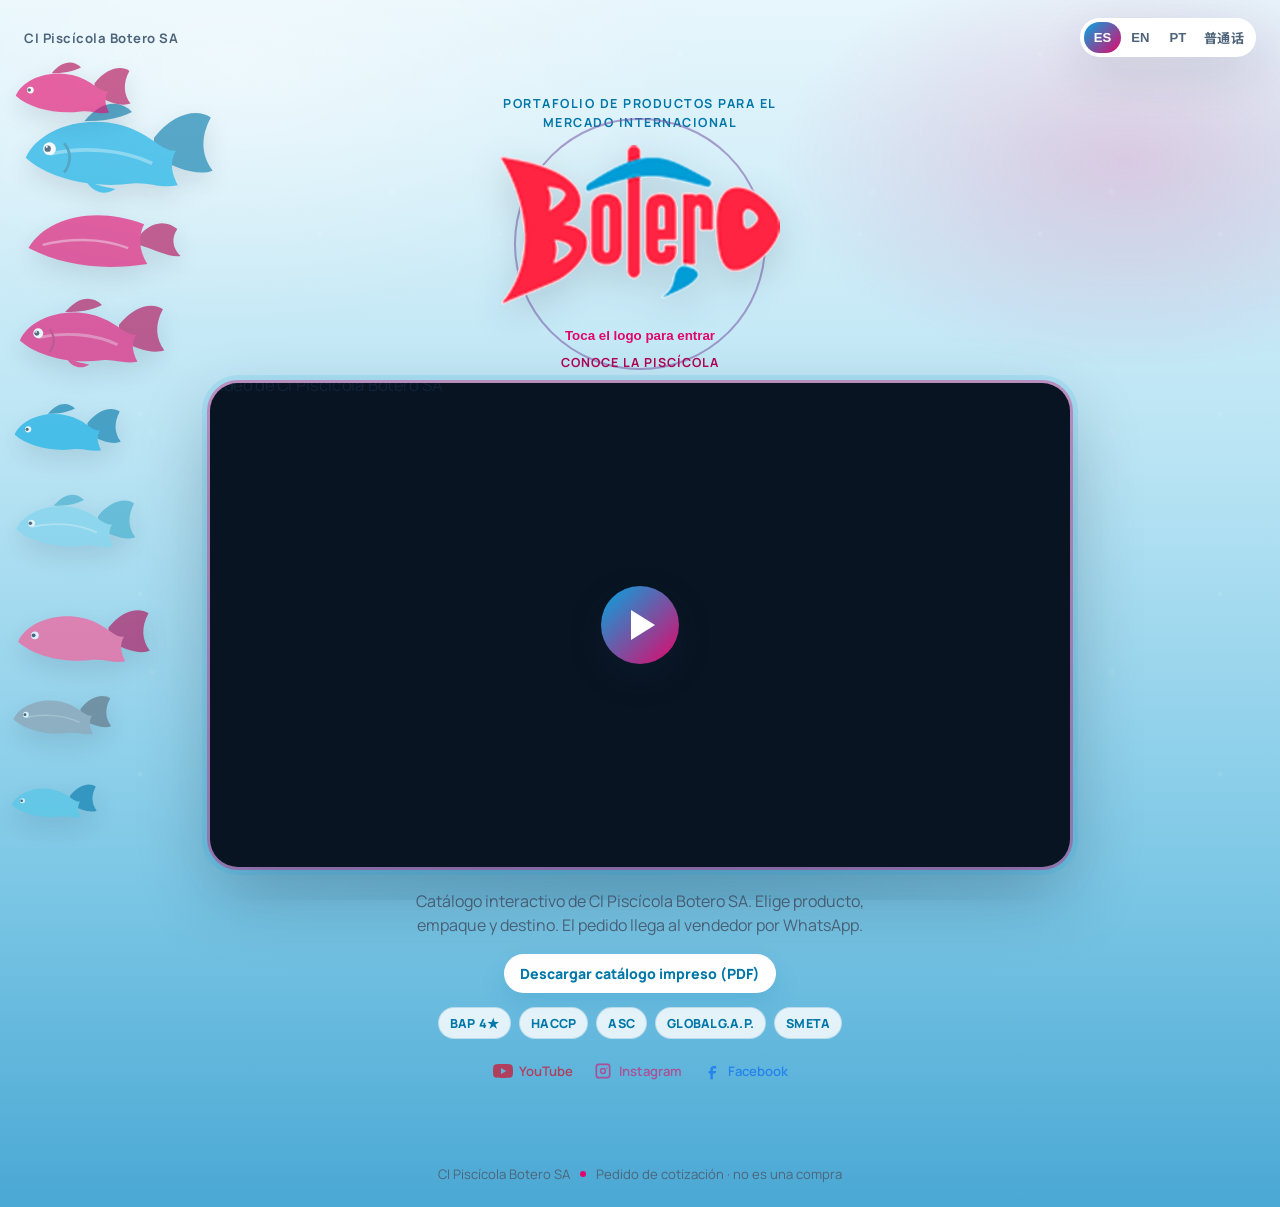
==== commit d094c531: "Add Botero quality certifications to the web and print catalog. Co-authored-by: Cursor <cursoragent@" ====
--- a/index.html
+++ b/index.html
@@ -18,7 +18,7 @@
       href="https://fonts.googleapis.com/css2?family=Fraunces:opsz,wght@9..144,500;9..144,700&family=Manrope:wght@400;500;600;700&family=Noto+Sans+SC:wght@400;500;700&display=swap"
       rel="stylesheet"
     />
-    <link rel="stylesheet" href="css/styles.css?v=nov3" />
+    <link rel="stylesheet" href="css/styles.css?v=nov17" />
   </head>
   <body>
     <div class="sea" aria-hidden="true">
@@ -179,7 +179,8 @@
           </a>
         </figure>
         <p class="lede" data-i18n="welcomeLede"></p>
-        <a class="pdf-link" href="catalogo-CI-Piscicola-Botero.pdf" download data-i18n="pdfLink"></a>
+        <a class="pdf-link" href="catalogo-CI-Piscicola-Botero.pdf?v=nov17" download data-i18n="pdfLink"></a>
+        <div class="certs-row" id="certsWelcomeRow"></div>
         <nav class="socials" id="socialsWelcome" data-i18n-aria="socialLabel">
           <a class="social" data-network="youtube" href="https://www.youtube.com/watch?v=MnM2skg9Bl4" target="_blank" rel="noopener noreferrer">
             <svg viewBox="0 0 24 24" aria-hidden="true"><path fill="currentColor" d="M23.5 6.2a3 3 0 0 0-2.1-2.1C19.5 3.6 12 3.6 12 3.6s-7.5 0-9.4.5A3 3 0 0 0 .5 6.2 31 31 0 0 0 0 12a31 31 0 0 0 .5 5.8 3 3 0 0 0 2.1 2.1c1.9.5 9.4.5 9.4.5s7.5 0 9.4-.5a3 3 0 0 0 2.1-2.1A31 31 0 0 0 24 12a31 31 0 0 0-.5-5.8zM9.6 15.6V8.4L16 12l-6.4 3.6z"/></svg>
@@ -199,6 +200,11 @@
       <section class="stage" id="stage-products" data-stage="products">
         <h2 data-i18n="productsTitle"></h2>
         <p class="lede" data-i18n="productsLede"></p>
+        <section class="certs-panel" aria-labelledby="certsHeading">
+          <h3 id="certsHeading" data-i18n="certsTitle"></h3>
+          <p class="lede" data-i18n="certsLede"></p>
+          <div class="certs-grid" id="certsGrid"></div>
+        </section>
         <nav class="socials socials--compact" id="socialsProducts" data-i18n-aria="socialLabel">
           <a class="social" data-network="youtube" href="https://www.youtube.com/watch?v=MnM2skg9Bl4" target="_blank" rel="noopener noreferrer">
             <svg viewBox="0 0 24 24" aria-hidden="true"><path fill="currentColor" d="M23.5 6.2a3 3 0 0 0-2.1-2.1C19.5 3.6 12 3.6 12 3.6s-7.5 0-9.4.5A3 3 0 0 0 .5 6.2 31 31 0 0 0 0 12a31 31 0 0 0 .5 5.8 3 3 0 0 0 2.1 2.1c1.9.5 9.4.5 9.4.5s7.5 0 9.4-.5a3 3 0 0 0 2.1-2.1A31 31 0 0 0 24 12a31 31 0 0 0-.5-5.8zM9.6 15.6V8.4L16 12l-6.4 3.6z"/></svg>
@@ -354,6 +360,6 @@
       <span data-i18n="footerNote"></span>
     </footer>
 
-    <script src="js/app.js?v=nov3"></script>
+    <script src="js/app.js?v=nov17"></script>
   </body>
 </html>
--- a/css/styles.css
+++ b/css/styles.css
@@ -438,6 +438,83 @@
   width: fit-content;
 }
 
+.certs-row {
+  display: flex;
+  flex-wrap: wrap;
+  justify-content: center;
+  gap: 8px;
+  margin: 14px auto 0;
+  max-width: 52ch;
+}
+
+.cert-pill {
+  display: inline-flex;
+  align-items: center;
+  padding: 6px 11px;
+  border-radius: 999px;
+  background: rgba(255, 255, 255, 0.82);
+  border: 1px solid rgba(0, 119, 168, 0.18);
+  color: var(--cyan-deep);
+  font-size: 0.78rem;
+  font-weight: 800;
+  letter-spacing: 0.02em;
+}
+
+.certs-panel {
+  margin: 8px 0 16px;
+  padding: 16px 16px 14px;
+  background: rgba(255, 255, 255, 0.72);
+  border: 1px solid rgba(16, 35, 58, 0.08);
+  border-radius: 22px;
+}
+
+.certs-panel h3 {
+  margin: 0 0 4px;
+  font-family: Fraunces, Georgia, serif;
+  font-size: 1.15rem;
+}
+
+.certs-panel .lede {
+  margin: 0 0 12px;
+  max-width: 62ch;
+}
+
+.certs-grid {
+  display: grid;
+  grid-template-columns: repeat(auto-fit, minmax(160px, 1fr));
+  gap: 10px;
+}
+
+.cert-card {
+  background: #f7fbfe;
+  border: 1px solid rgba(16, 35, 58, 0.08);
+  border-radius: 16px;
+  padding: 12px;
+}
+
+.cert-mark {
+  display: inline-block;
+  margin-bottom: 6px;
+  color: var(--magenta-deep);
+  font-size: 0.78rem;
+  font-weight: 800;
+  letter-spacing: 0.04em;
+}
+
+.cert-card strong {
+  display: block;
+  font-size: 0.92rem;
+  line-height: 1.25;
+}
+
+.cert-card p {
+  margin: 6px 0 0;
+  color: var(--muted);
+  font-size: 0.8rem;
+  line-height: 1.4;
+  font-weight: 500;
+}
+
 .logo-wrap {
   position: relative;
   display: grid;
